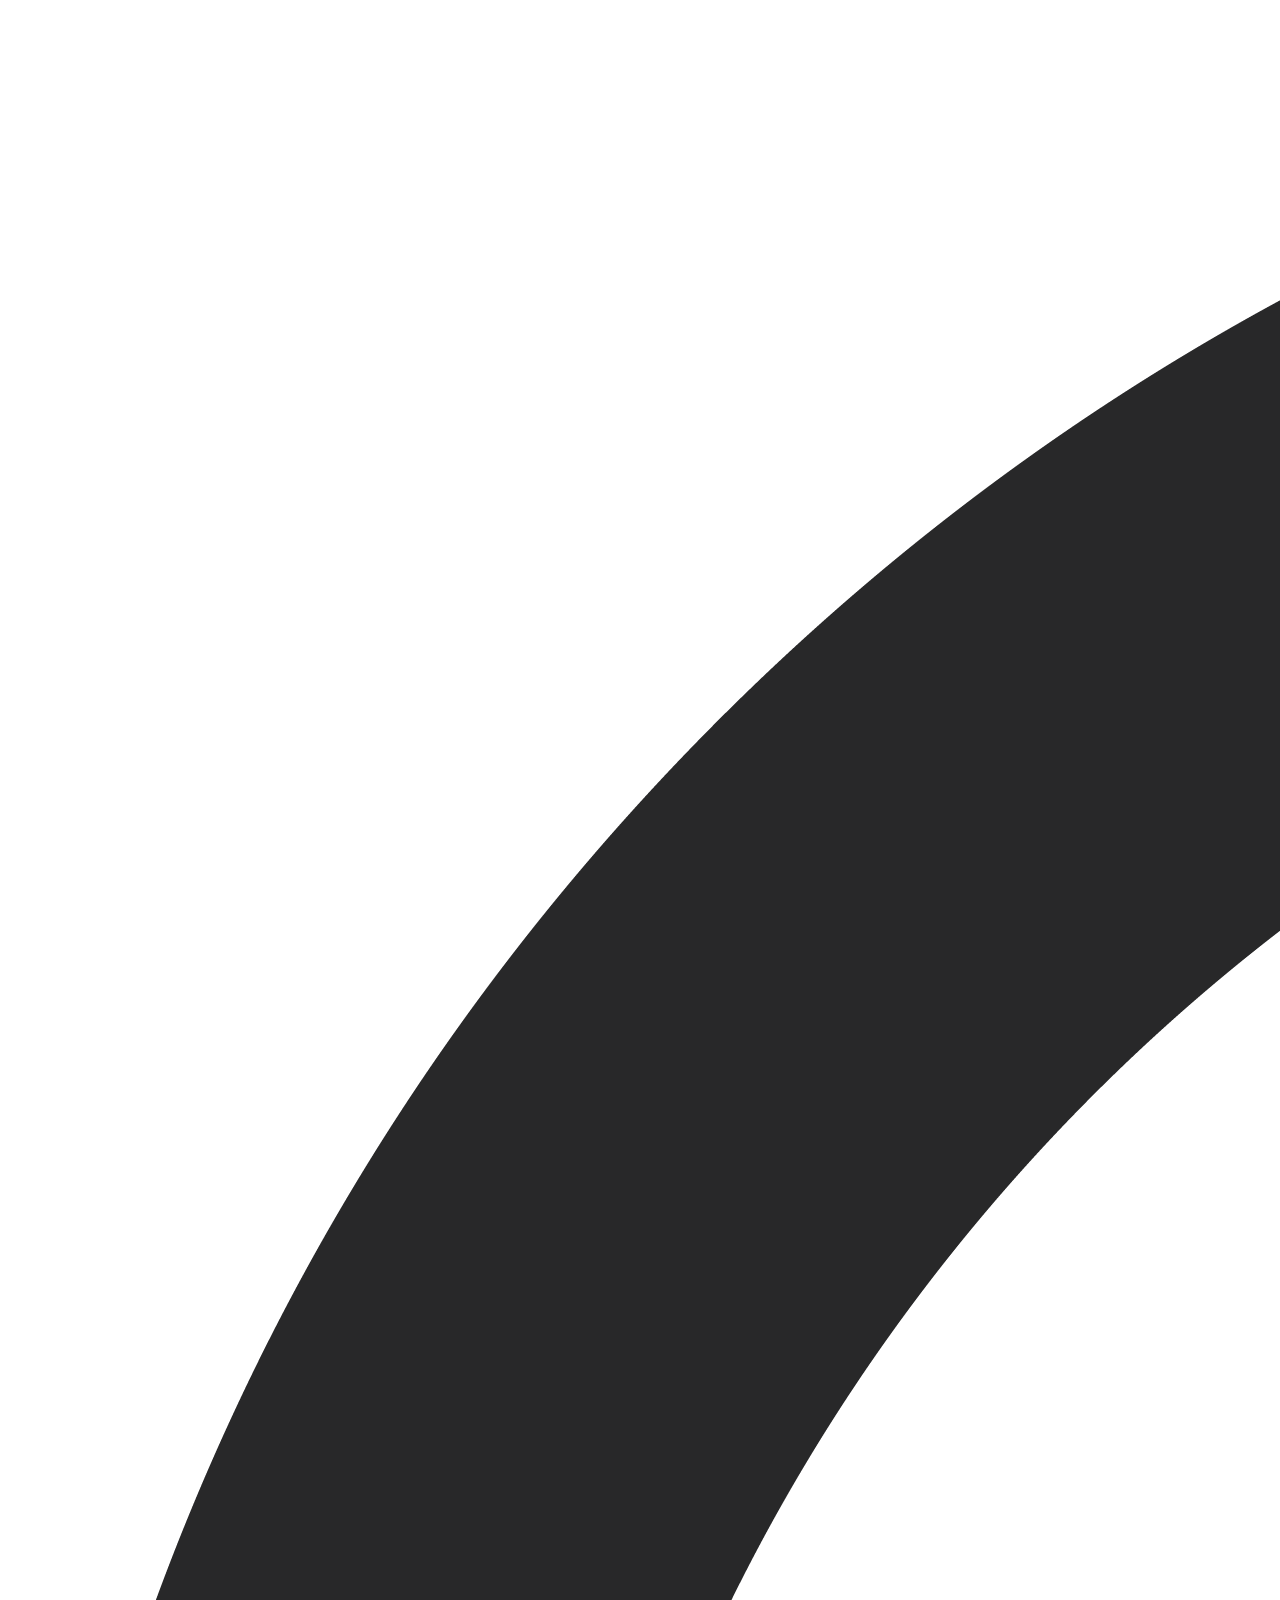
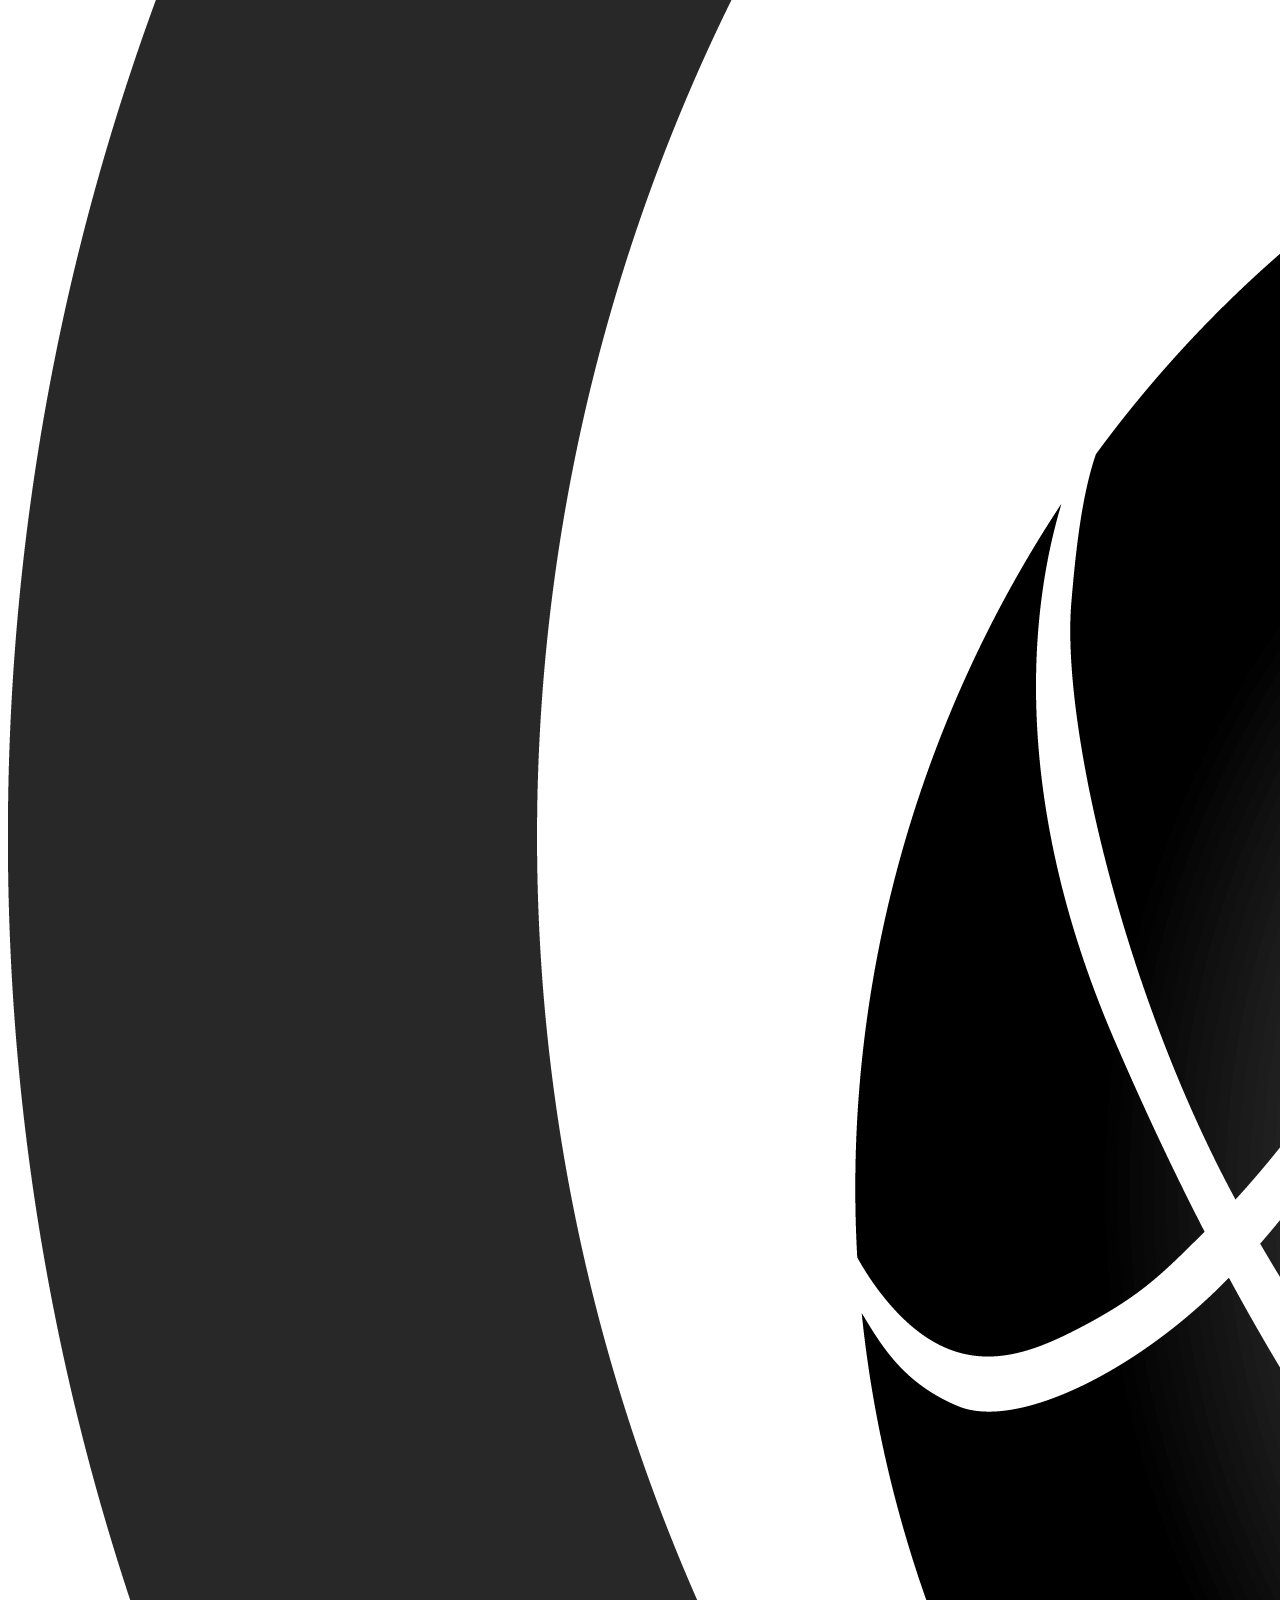
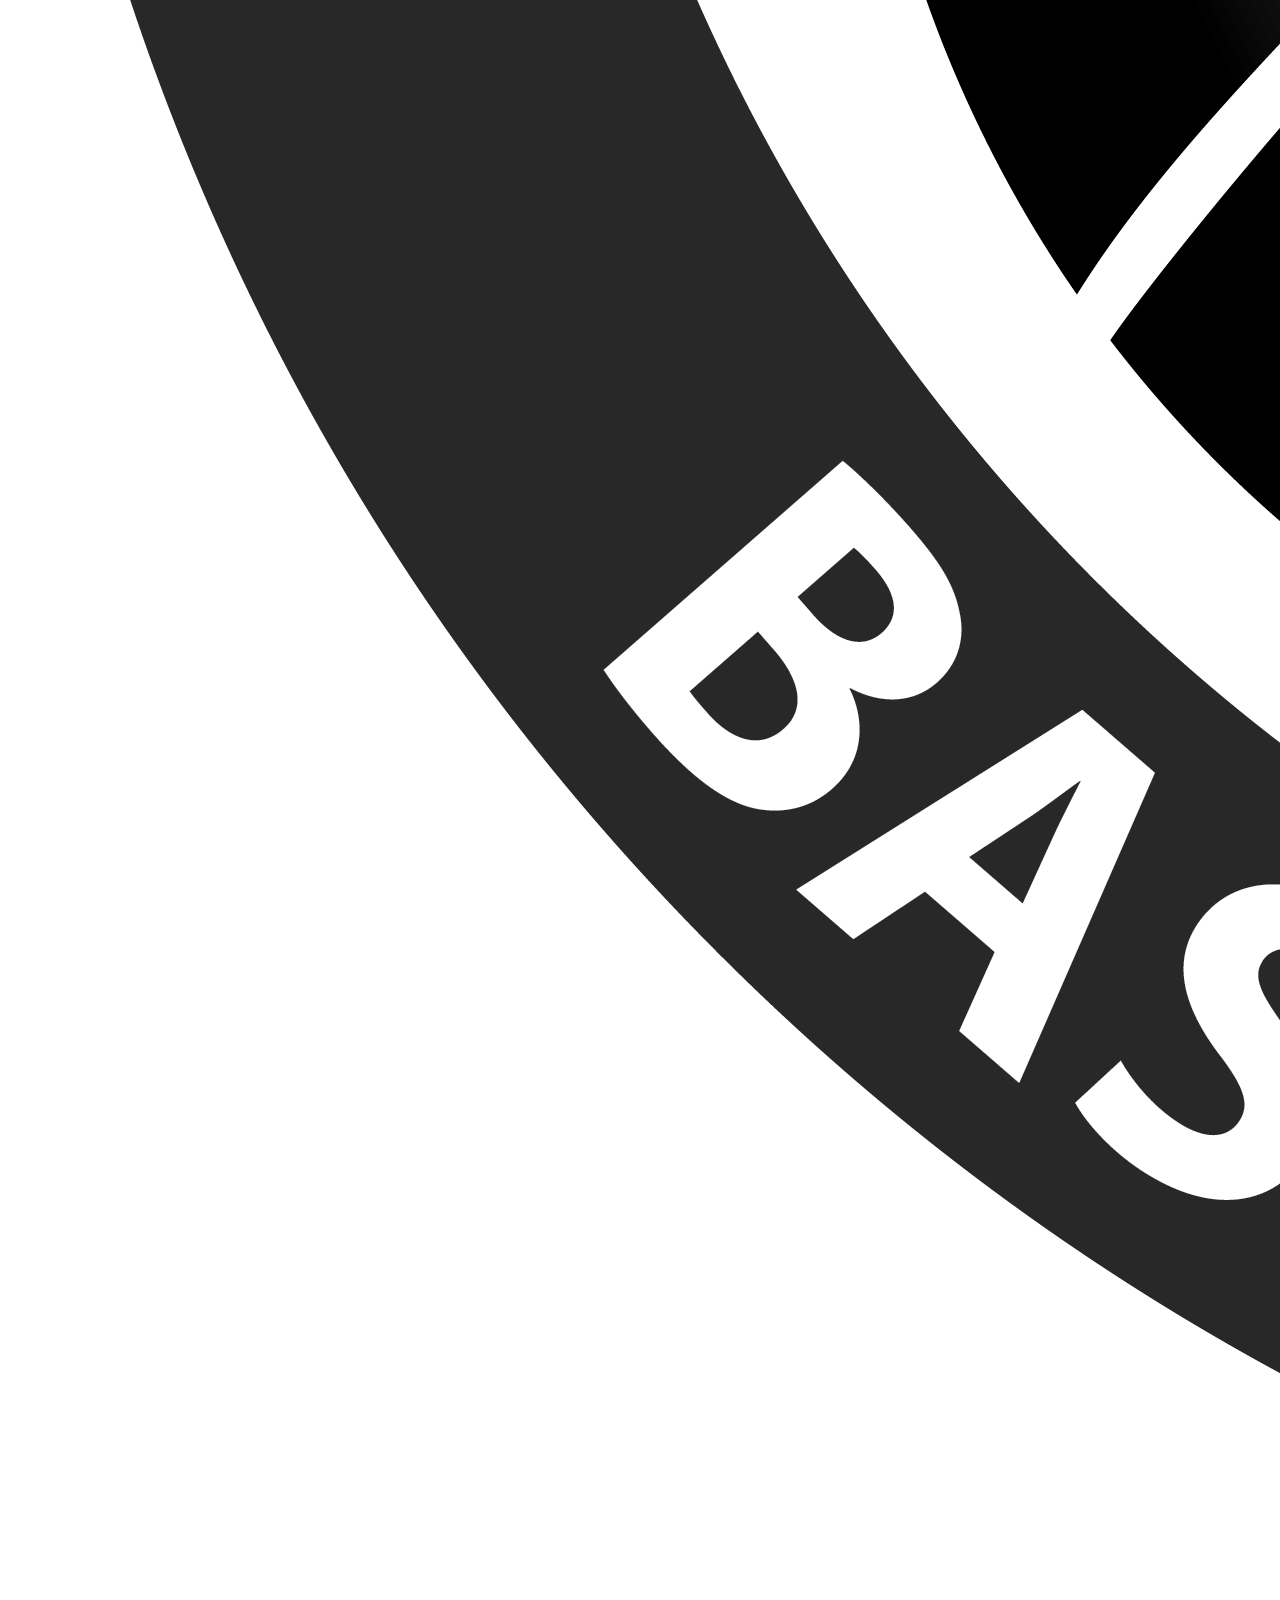
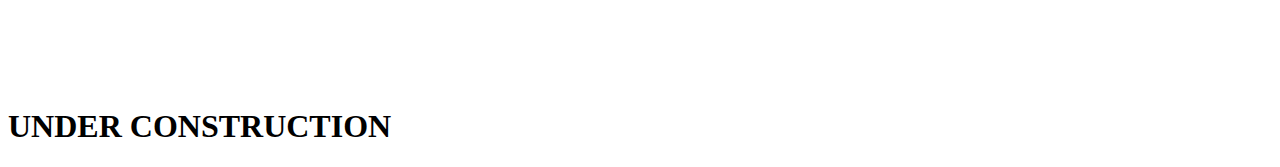
==== index.html @ e009a74d "Update index.html" ====
<!DOCTYPE html>
<html lang="en" dir="ltr">
  <head>
    <meta charset="utf-8">
    <link rel="stylesheet" href="CSS\styles.css">
    <title>EAGLES BASKETBALL</title>
  </head>
  <body>
<div class="">
  <img class="EAGLESLOGO" src="IMAGES\Eagle_logos_DR2.png" alt="EAGLES LOGO">
</div>
<div class="">
  <H1>UNDER CONSTRUCTION</H1>
</div>


  </body>
</html>
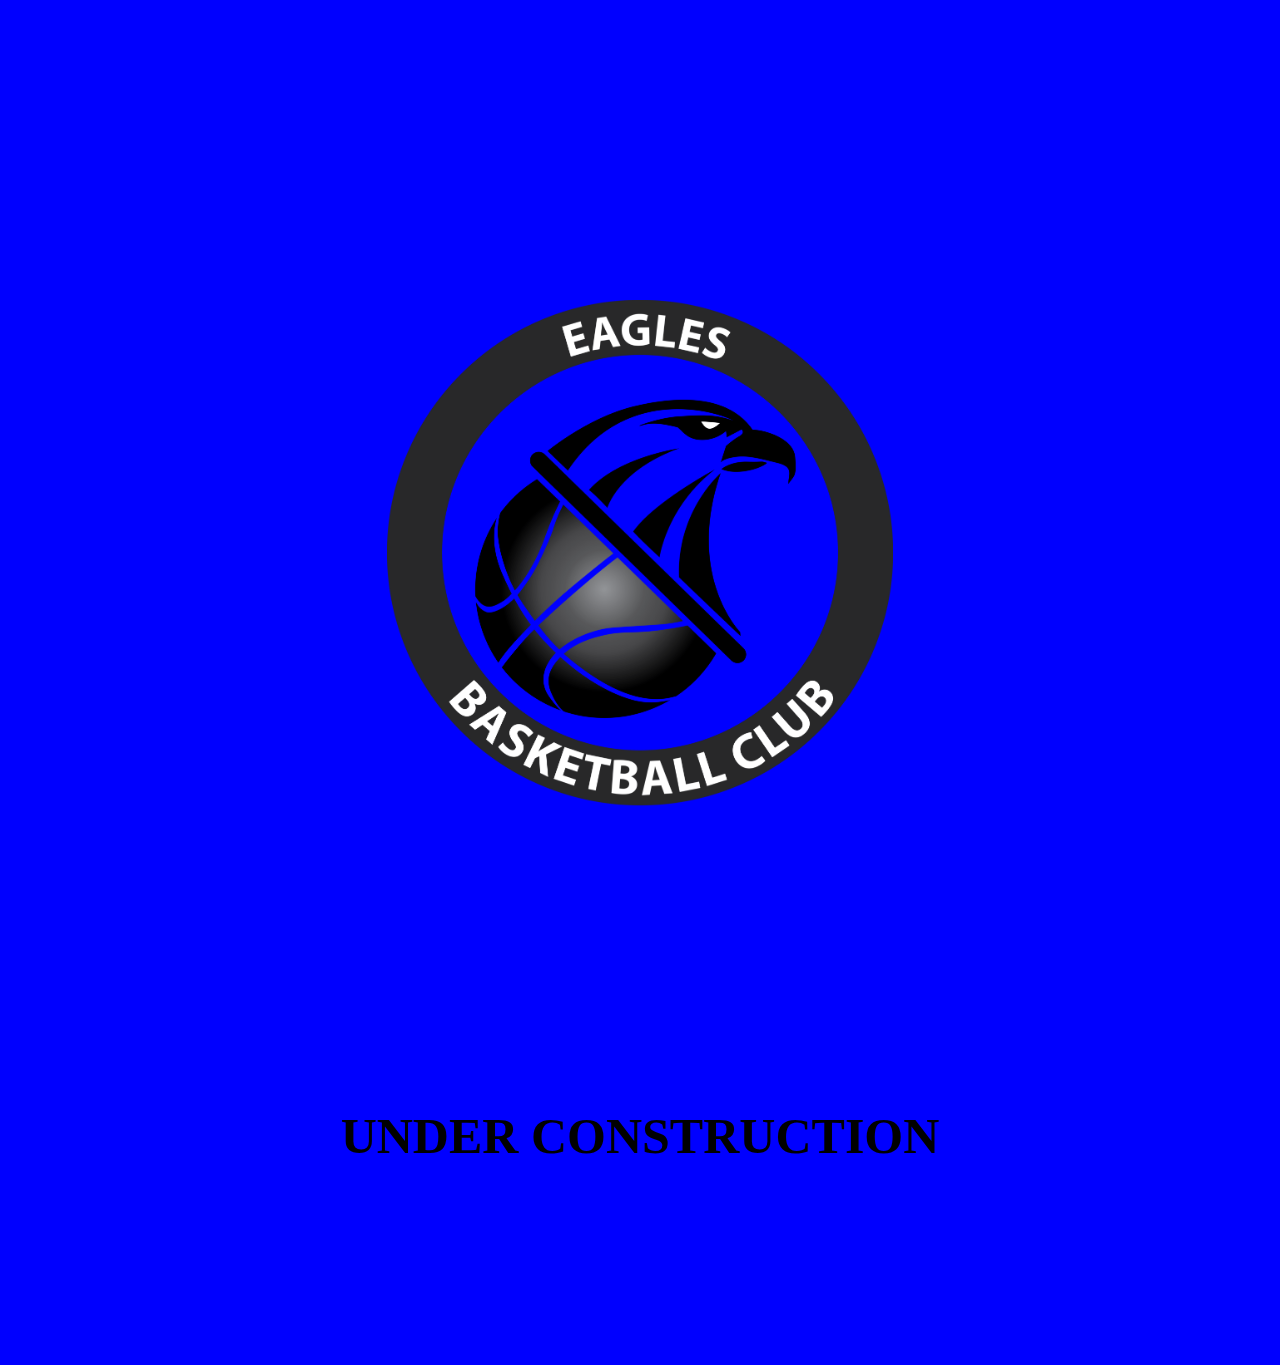
==== commit 35d3b57f: "Update index.html" ====
--- a/index.html
+++ b/index.html
@@ -2,7 +2,7 @@
 <html lang="en" dir="ltr">
   <head>
     <meta charset="utf-8">
-    <link rel="stylesheet" href="CSS\styles.css">
+    <link rel="stylesheet" href="styles.css">
     <title>EAGLES BASKETBALL</title>
   </head>
   <body>
--- a/styles.css
+++ b/styles.css
@@ -0,0 +1,21 @@
+body {
+background-color: blue;
+}
+
+h1 {
+text-align: center;
+margin: 200px auto;
+font-size: 50px;
+}
+
+.EAGLESLOGO {
+  width: 40%;
+  height: 40%;
+  display: block;
+  margin-left: auto;
+  margin-right: auto;
+  margin: 300px auto;
+
+
+
+}
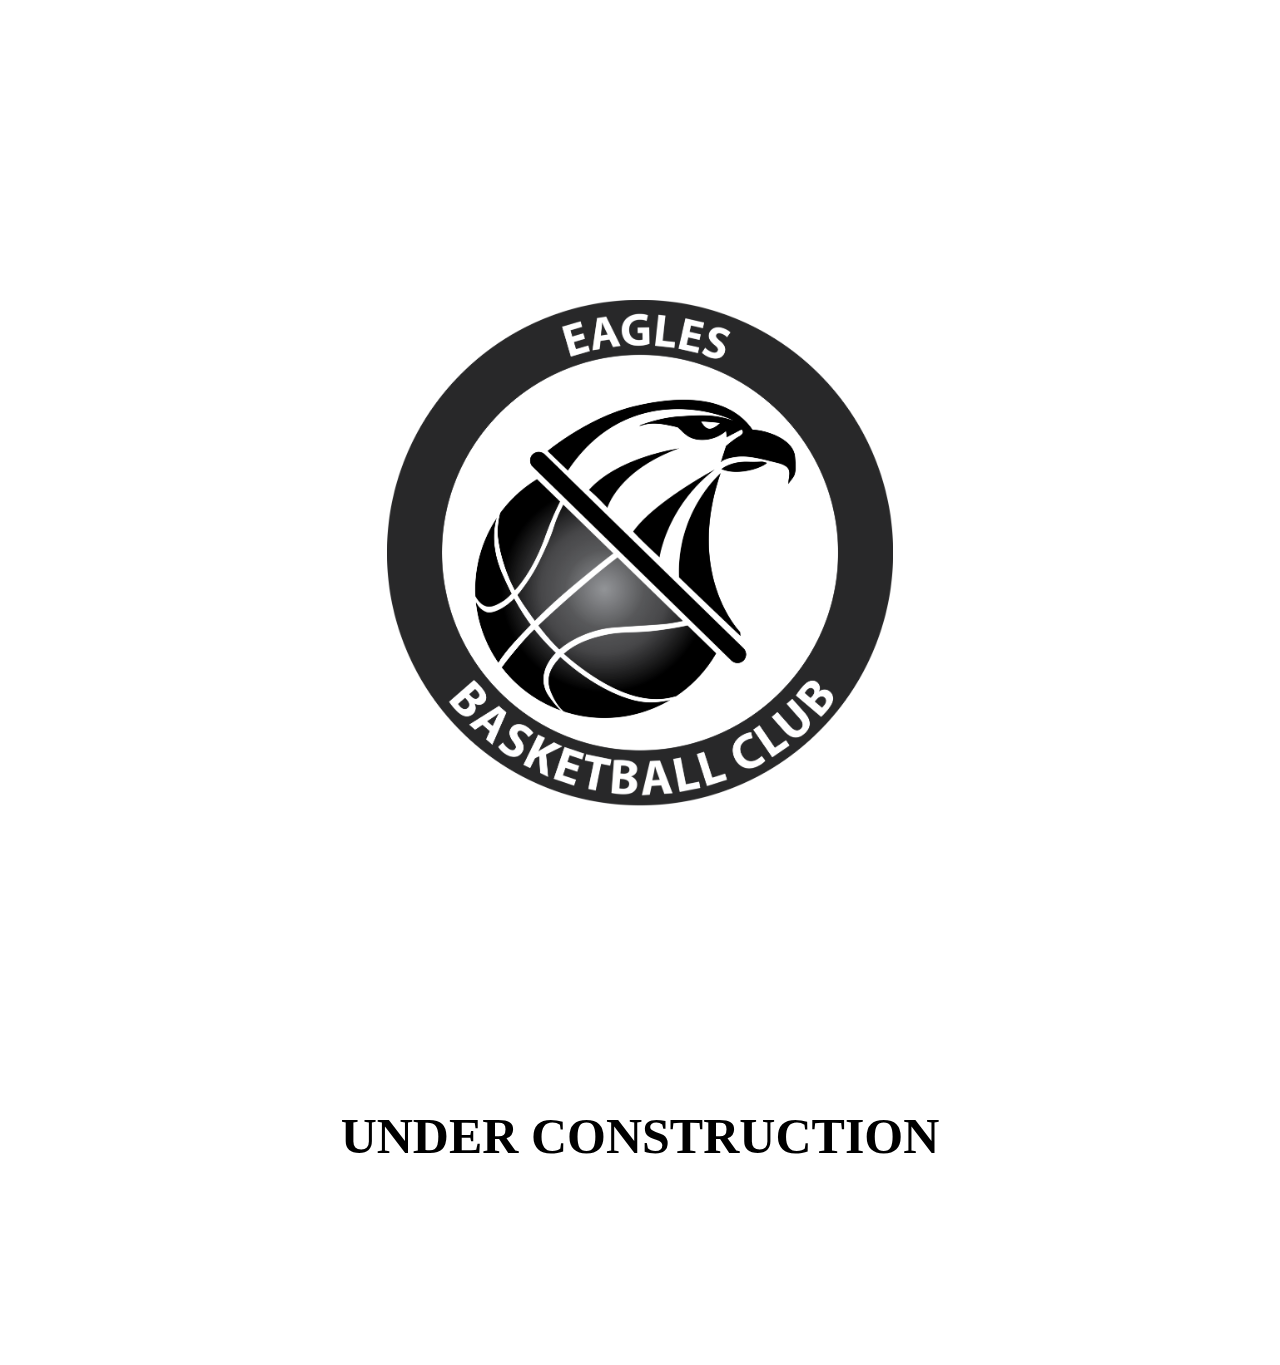
==== commit 39f016a2: "Update index.html" ====
--- a/index.html
+++ b/index.html
@@ -2,7 +2,7 @@
 <html lang="en" dir="ltr">
   <head>
     <meta charset="utf-8">
-    <link rel="stylesheet" href="styles.css">
+    <link rel="stylesheet" href="CSS\styles.css">
     <title>EAGLES BASKETBALL</title>
   </head>
   <body>
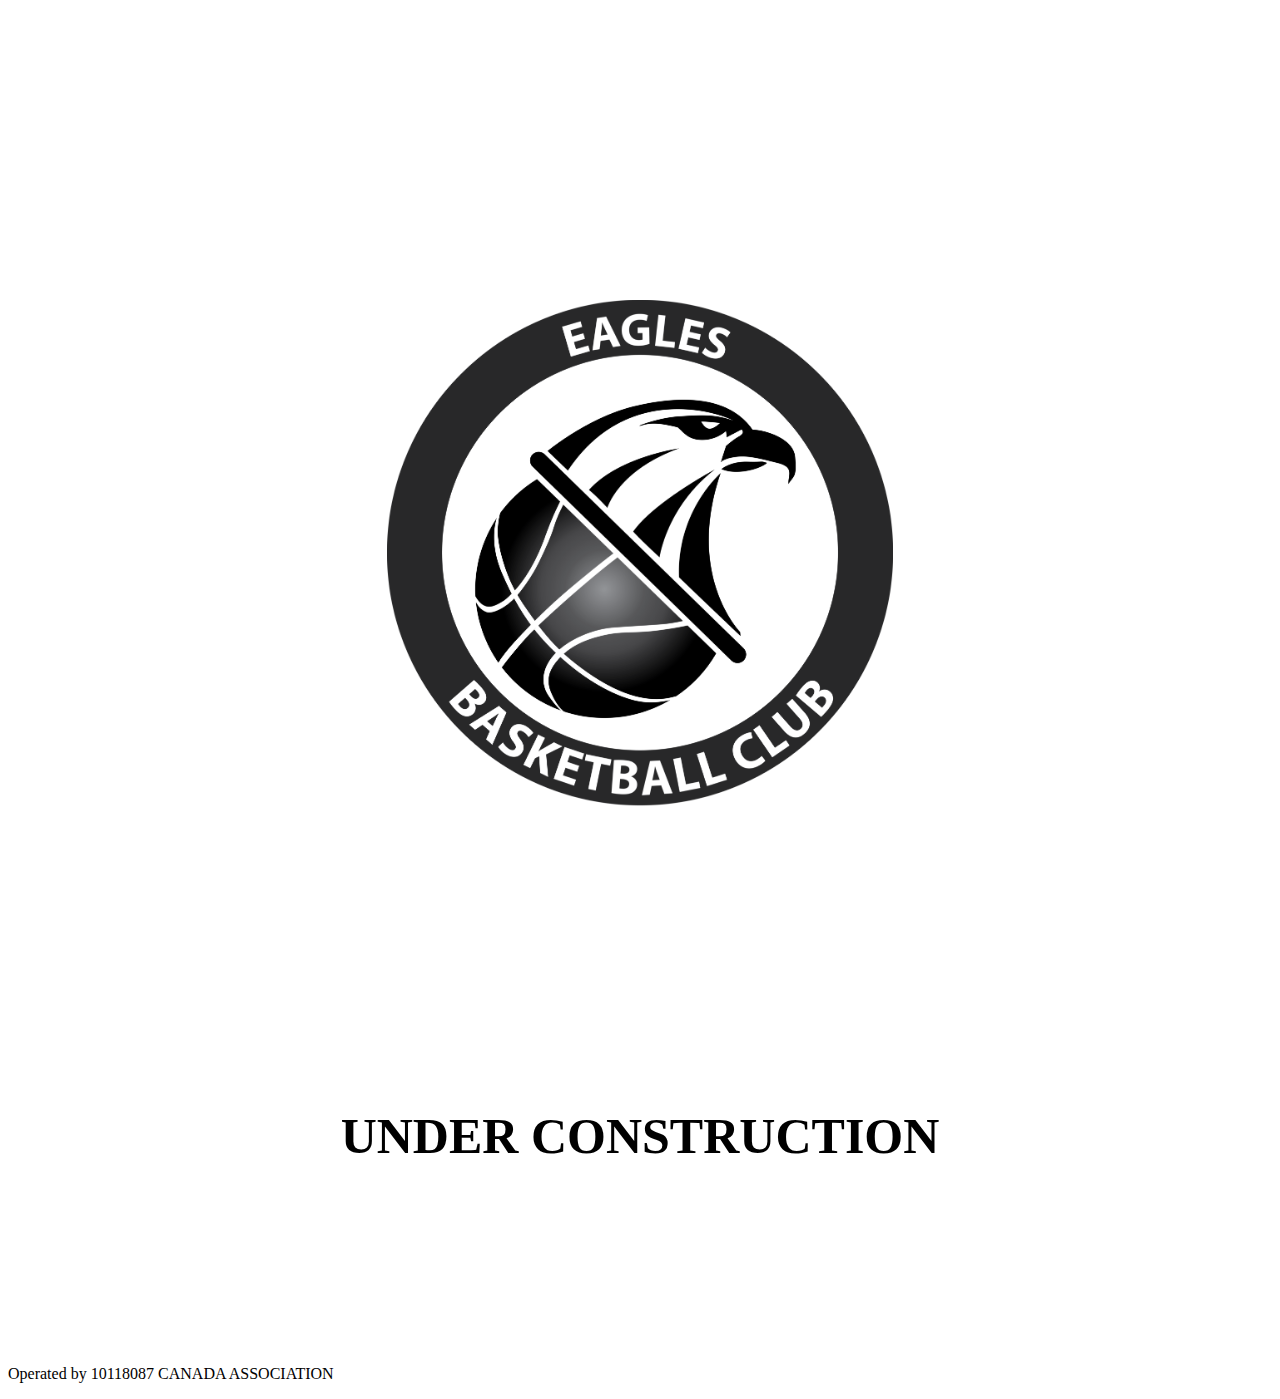
==== commit dd858977: "Update index.html" ====
--- a/index.html
+++ b/index.html
@@ -9,8 +9,13 @@
 <div class="">
   <img class="EAGLESLOGO" src="IMAGES\Eagle_logos_DR2.png" alt="EAGLES LOGO">
 </div>
+
 <div class="">
   <H1>UNDER CONSTRUCTION</H1>
+</div>
+
+ <div class="">
+   <p>Operated by 10118087 CANADA ASSOCIATION</p>
 </div>
 
 
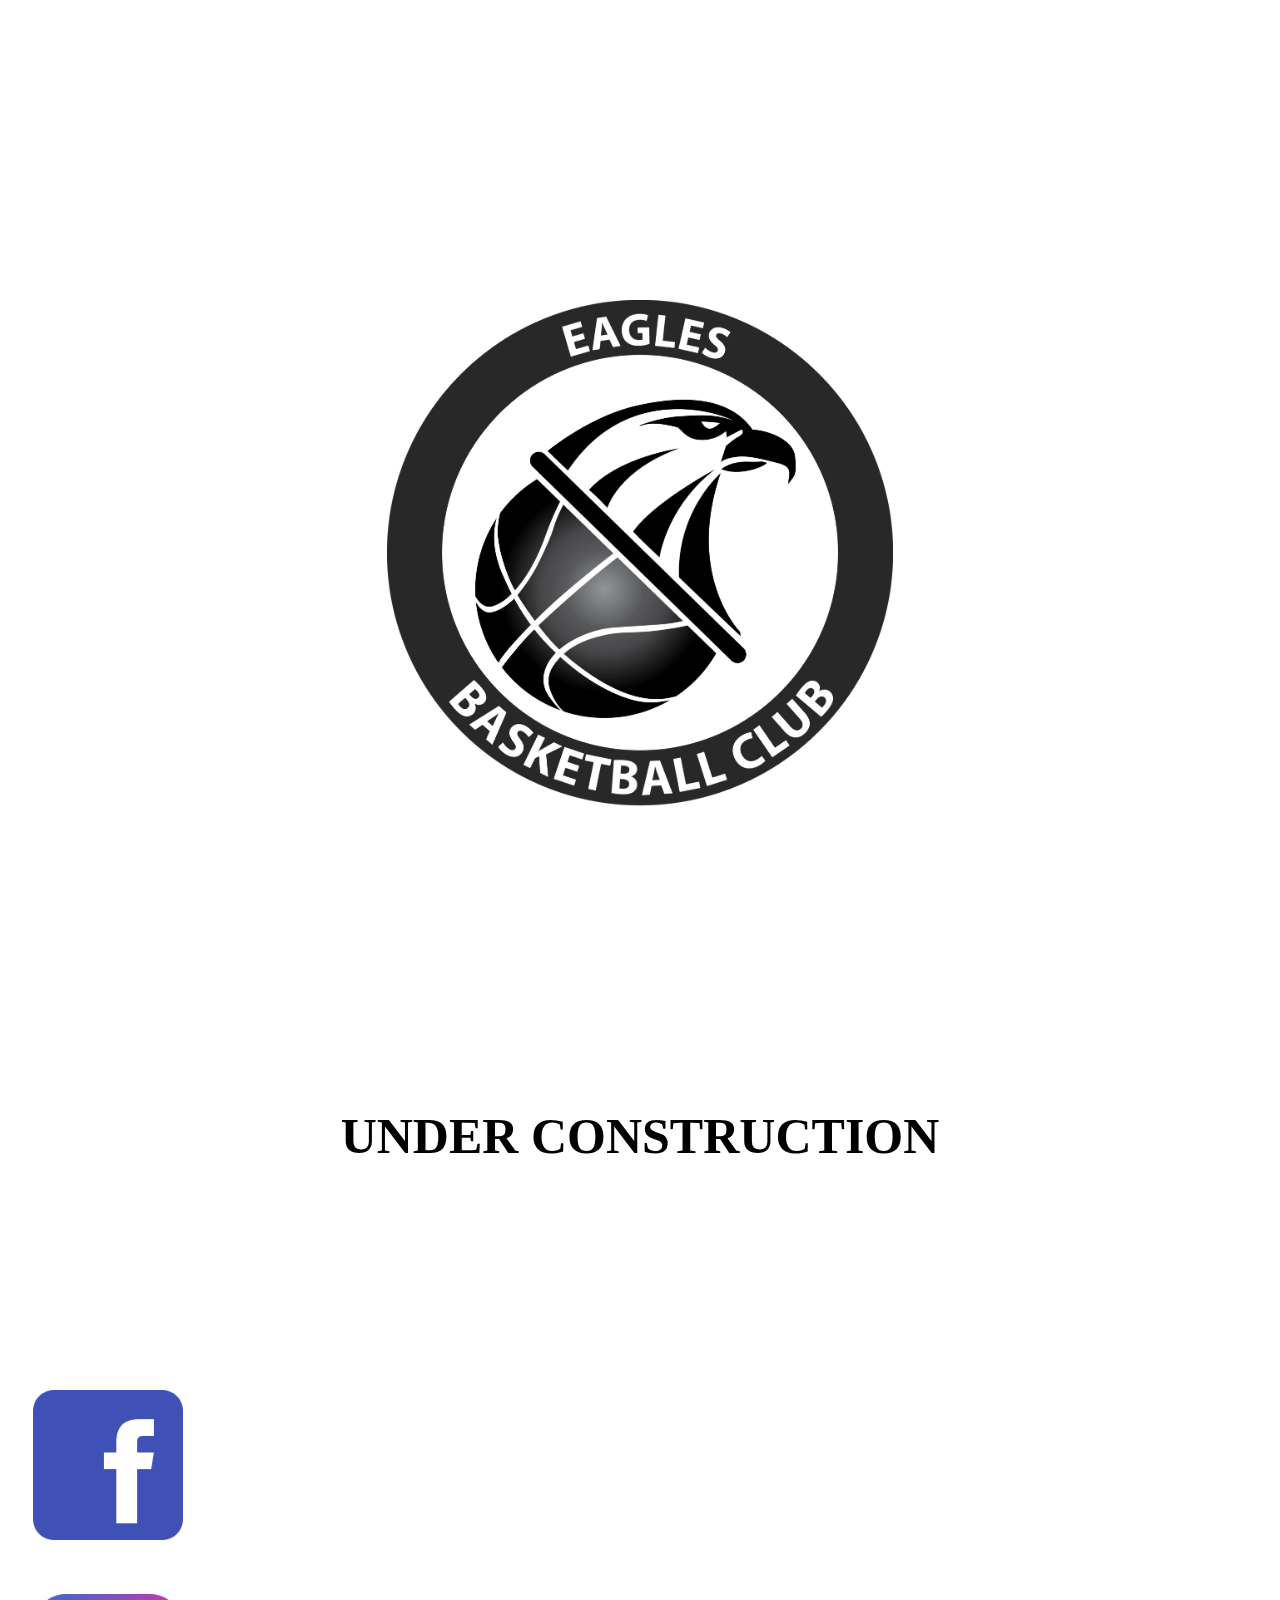
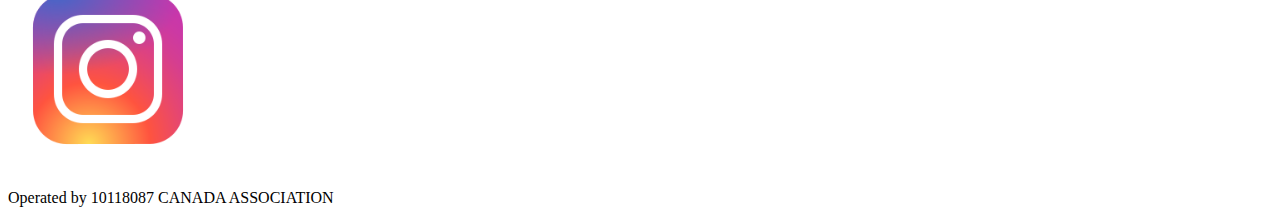
==== commit 295e1c0d: "Update index.html" ====
--- a/index.html
+++ b/index.html
@@ -3,7 +3,7 @@
   <head>
     <meta charset="utf-8">
     <link rel="stylesheet" href="CSS\styles.css">
-    <title>EAGLES BASKETBALL</title>
+    <title>EAGLES BASKETBALL CLUB</title>
   </head>
   <body>
 <div class="">
@@ -13,8 +13,19 @@
 <div class="">
   <H1>UNDER CONSTRUCTION</H1>
 </div>
-
- <div class="">
+<section id="container">
+  <div>
+    <a href="https://www.facebook.com/EAGLESATHLETICCLUB">
+        <img class="facebookicon"src="IMAGES\icons8-facebook-480.png" alt="FACEBOOK" height="200px" width="200px">
+    </a>
+</div>
+<div>
+  <a href="https://www.instagram.com/eagles___basketball">
+        <img class="instagram" src="IMAGES\icons8-instagram-240.png" alt="" height="200px" width="200px">
+  </a>
+</div>
+</section>
+<div class="">
    <p>Operated by 10118087 CANADA ASSOCIATION</p>
 </div>
 
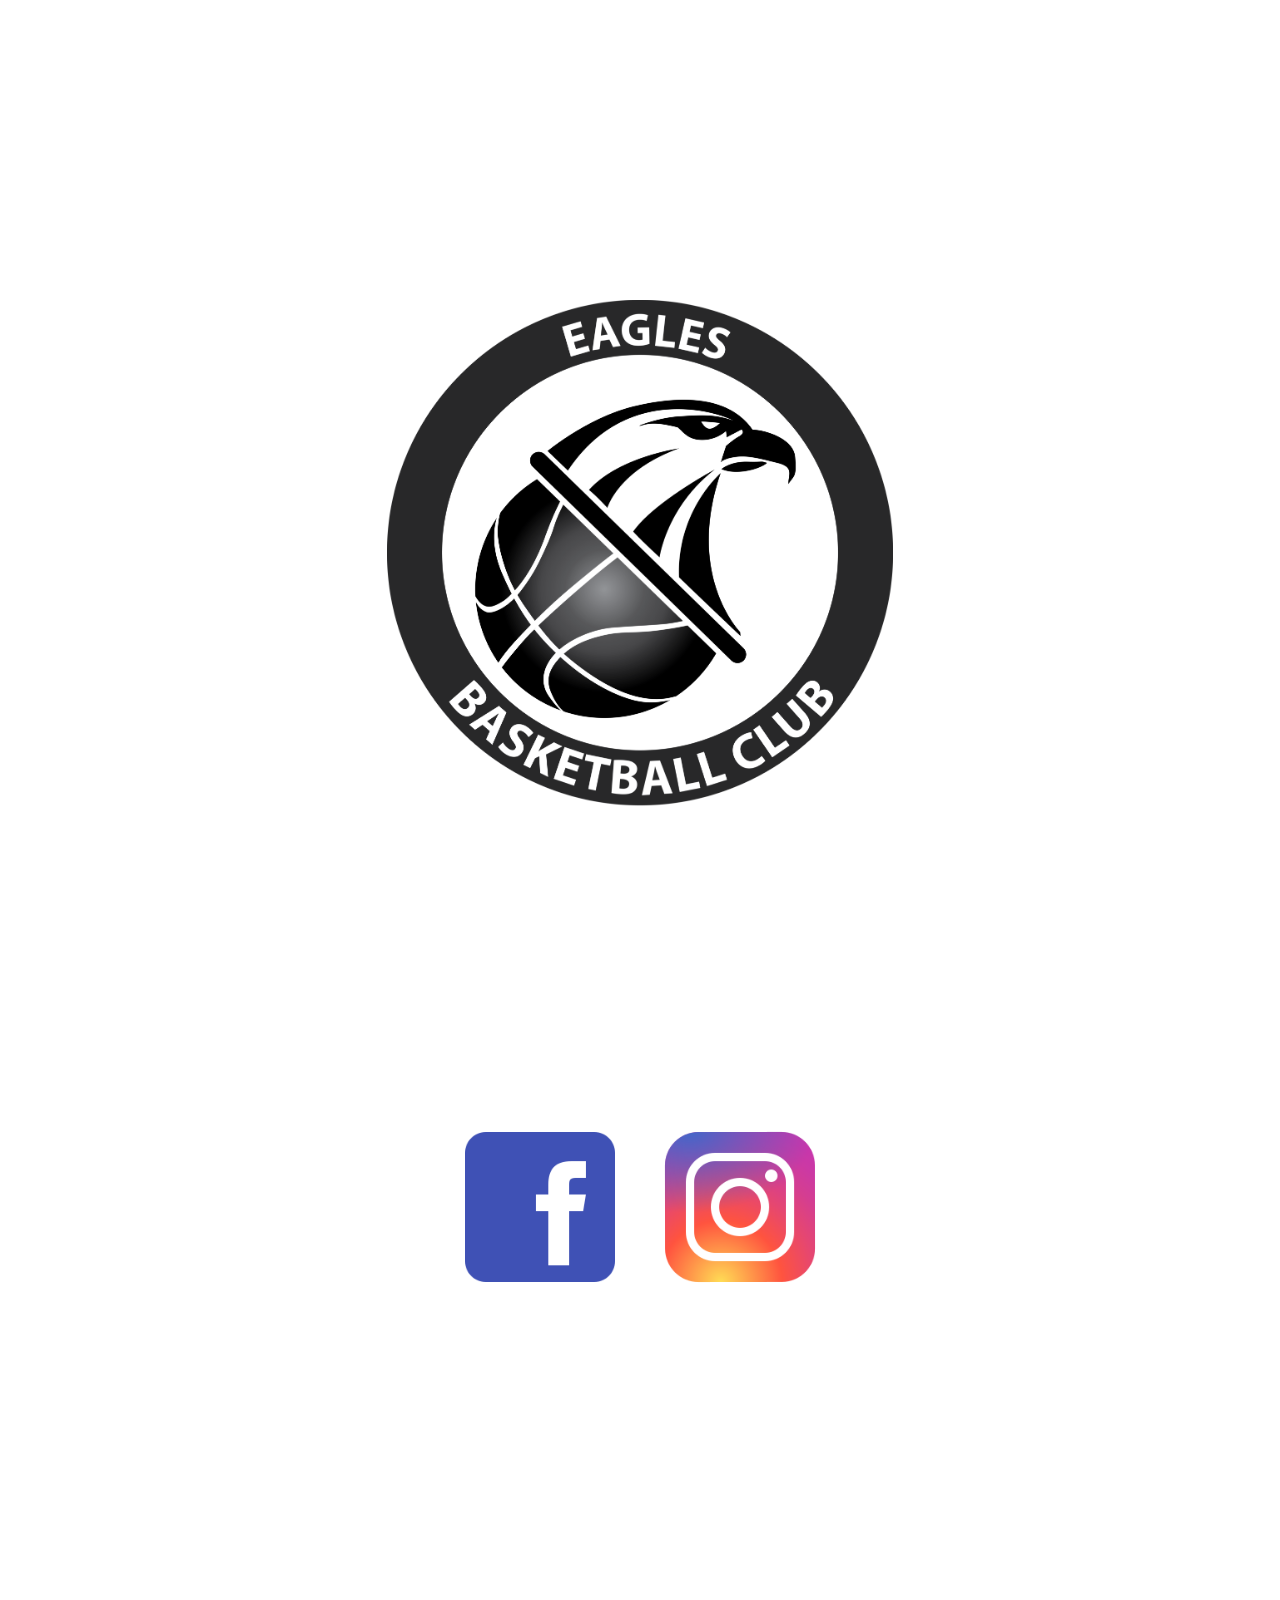
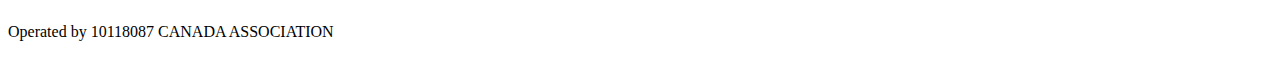
==== commit 570ae9b0: "Update index.html" ====
--- a/index.html
+++ b/index.html
@@ -10,9 +10,6 @@
   <img class="EAGLESLOGO" src="IMAGES\Eagle_logos_DR2.png" alt="EAGLES LOGO">
 </div>
 
-<div class="">
-  <H1>UNDER CONSTRUCTION</H1>
-</div>
 <section id="container">
   <div>
     <a href="https://www.facebook.com/EAGLESATHLETICCLUB">
@@ -25,6 +22,7 @@
   </a>
 </div>
 </section>
+
 <div class="">
    <p>Operated by 10118087 CANADA ASSOCIATION</p>
 </div>
